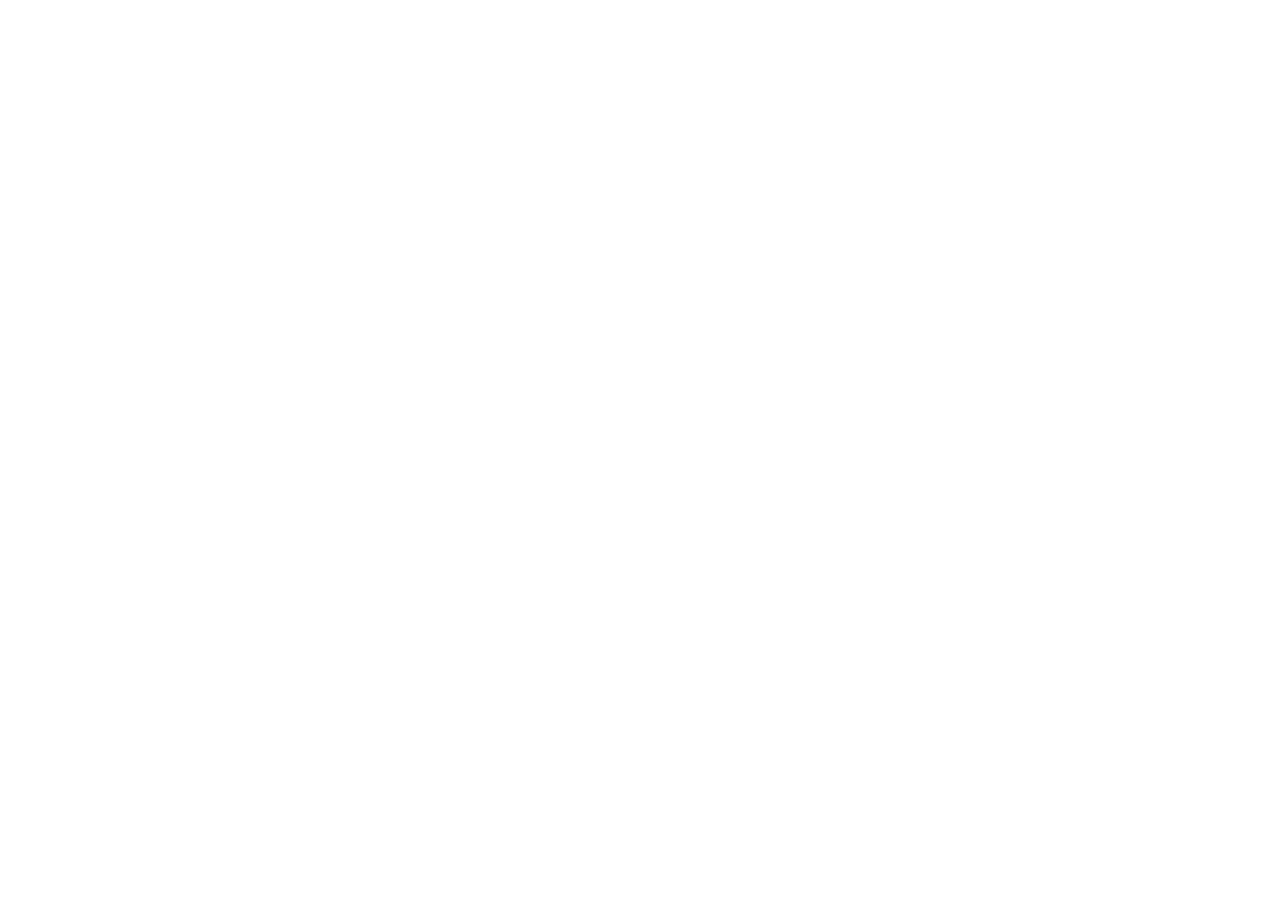
==== index.html @ b9ff1ff2 "Criando projeto de redes sociais" ====
<!DOCTYPE html>
<html lang="pt-br">
<head>
    <meta charset="UTF-8">
    <meta name="viewport" content="width=device-width, initial-scale=1.0">
    <link rel="stylesheet" href="style.css">
    <link rel="shortcut icon" href="favicon.ico" type="image/x-icon">
    <title>Projeto de Redes Sociais</title>
</head>
<body>
    
    
</body>
</html>
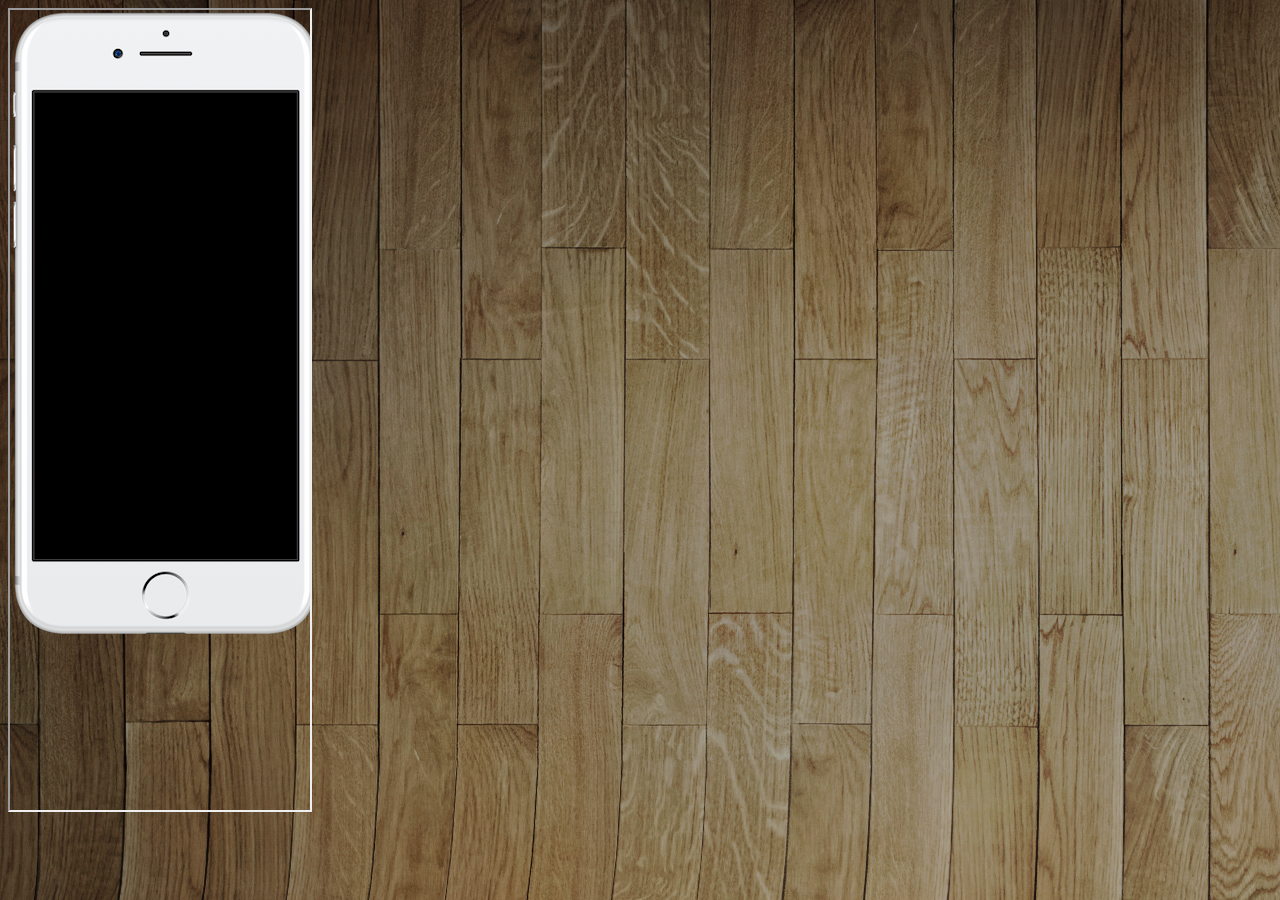
==== commit e9a9bc08: "começando projeto" ====
--- a/index.html
+++ b/index.html
@@ -8,7 +8,10 @@
     <title>Projeto de Redes Sociais</title>
 </head>
 <body>
+
+    <iframe src="imagens/frame-iphone.png" id="iphone"></iframe>
+
     
-    
+
 </body>
 </html>--- a/style.css
+++ b/style.css
@@ -0,0 +1,12 @@
+@charset "UTF-8";
+
+body{
+    background-image: url(imagens/fundo-madeira.jpg);
+}
+
+#iphone{
+    height: 800px;
+    margin: auto;
+
+
+}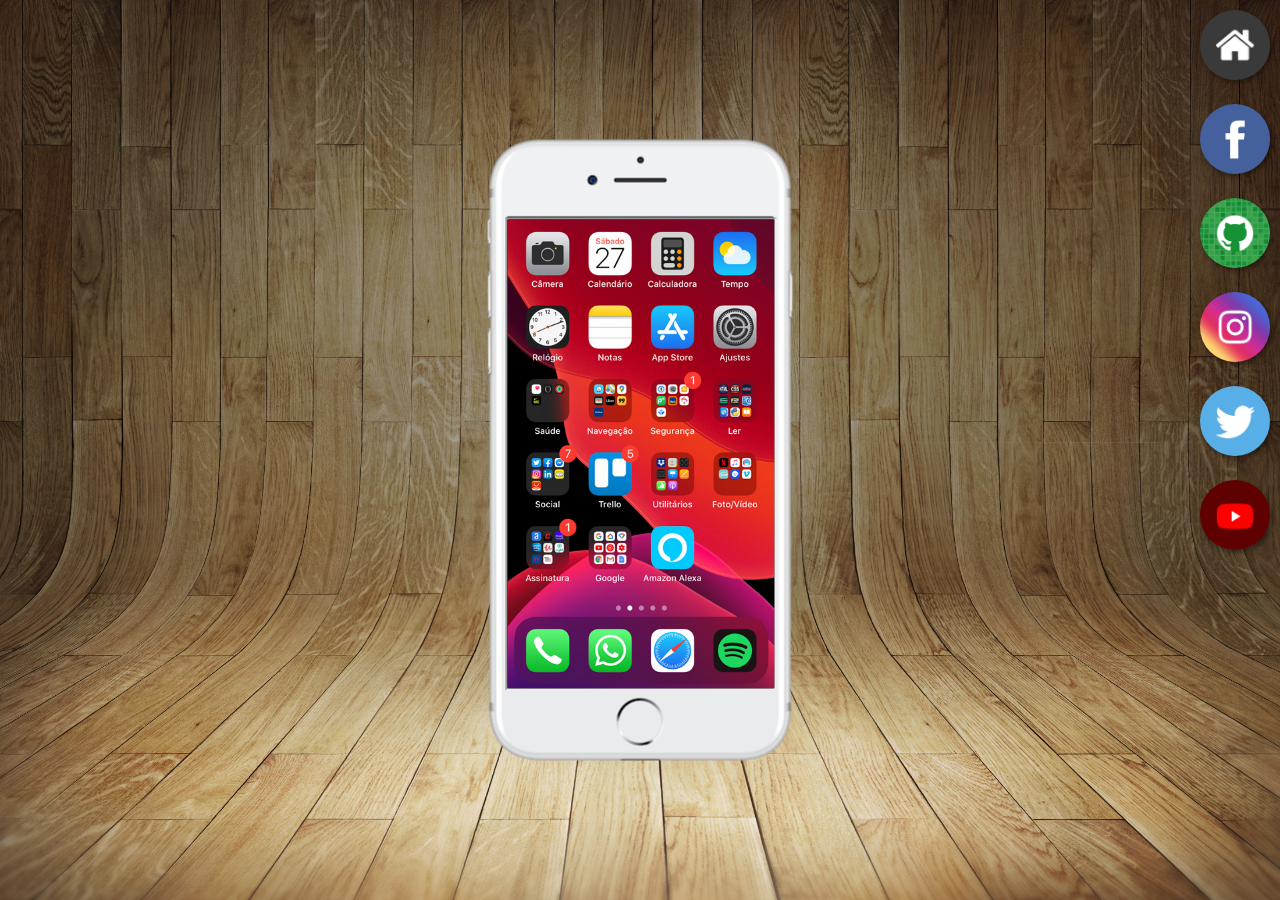
==== commit b066c980: "projeto finalizado" ====
--- a/index.html
+++ b/index.html
@@ -4,14 +4,24 @@
     <meta charset="UTF-8">
     <meta name="viewport" content="width=device-width, initial-scale=1.0">
     <link rel="stylesheet" href="style.css">
-    <link rel="shortcut icon" href="favicon.ico" type="image/x-icon">
+    <link rel="shortcut icon" href="imagens/favicon.ico" type="image/x-icon">
     <title>Projeto de Redes Sociais</title>
 </head>
 <body>
+    <main>
+        <section class="iphone">
+            <iframe src="home.html" id="tela" name="tela"></iframe>
 
-    <iframe src="imagens/frame-iphone.png" id="iphone"></iframe>
+        </section>
+        <section id="botoes">
+            <a href="home.html" target="tela"><img src="imagens/logo-home.jpg" alt="imagem home"></a><br>
+            <a href="facebook.html" target="tela"><img src="imagens/logo-facebook.jpg" alt="imagem home"></a><br>
+            <a href="github.html" target="tela"><img src="imagens/logo-github.jpg" alt="imagem home"></a><br>
+            <a href="instagram.html" target="tela"><img src="imagens/logo-instagram.jpg" alt="imagem home"></a><br>
+            <a href="twitter.html" target="tela"><img src="imagens/logo-twitter.jpg" alt="imagem home"></a><br>
+            <a href="youtube.html" target="tela"><img src="imagens/logo-youtube.jpg" alt="imagem home"></a><br>
+        </section>
 
-    
-
+    </main>
 </body>
 </html>--- a/style.css
+++ b/style.css
@@ -1,12 +1,66 @@
 @charset "UTF-8";
 
-body{
-    background-image: url(imagens/fundo-madeira.jpg);
+* {
+    margin: 0px;
+    padding: 0px;
+    font-family: Arial, Helvetica, sans-serif;
 }
 
-#iphone{
-    height: 800px;
-    margin: auto;
+
+
+body{
+    background: url(imagens/fundo-madeira.jpg) no-repeat top center;
+    background-size: cover;
+    background-attachment: fixed;
+    background-color: black;
+    height: 100vh;
+    width: 100vw;
+}
+
+
+main{
+    position: relative;
+    height: 100vh;
+}
+
+section.iphone{
+    position: absolute;
+    top: 50%;
+    left: 50%;
+    transform: translate(-50%, -50%);
+    background: url(imagens/frame-iphone.png) no-repeat;
+    height: 627px;
+    width: 311px;
+}
+
+iframe#tela{
+    position: relative;
+    left: 21px;
+    top: 81px;
+    width: 267px;
+    height: 469px;
+}
+
+section#botoes{
+    text-align: right;
+
+
+}
+
+a > img{
+    border-radius: 50%;
+    width: 70px;
+    margin: 10px;
+    box-shadow: 2px 3px 5px rgba(0, 0, 0, 0.404);
+    box-sizing: border-box;
+
+}
+
+a > img:hover{
+    border: 3px solid rgba(255, 255, 255, 0.637);
+    transform: translate(-3px, -3px);
+    box-shadow: 5px 5px 5px rgba(0, 0, 0, 0.377);
+    transition: tranform 0.4s, border .2s;
 
 
 }